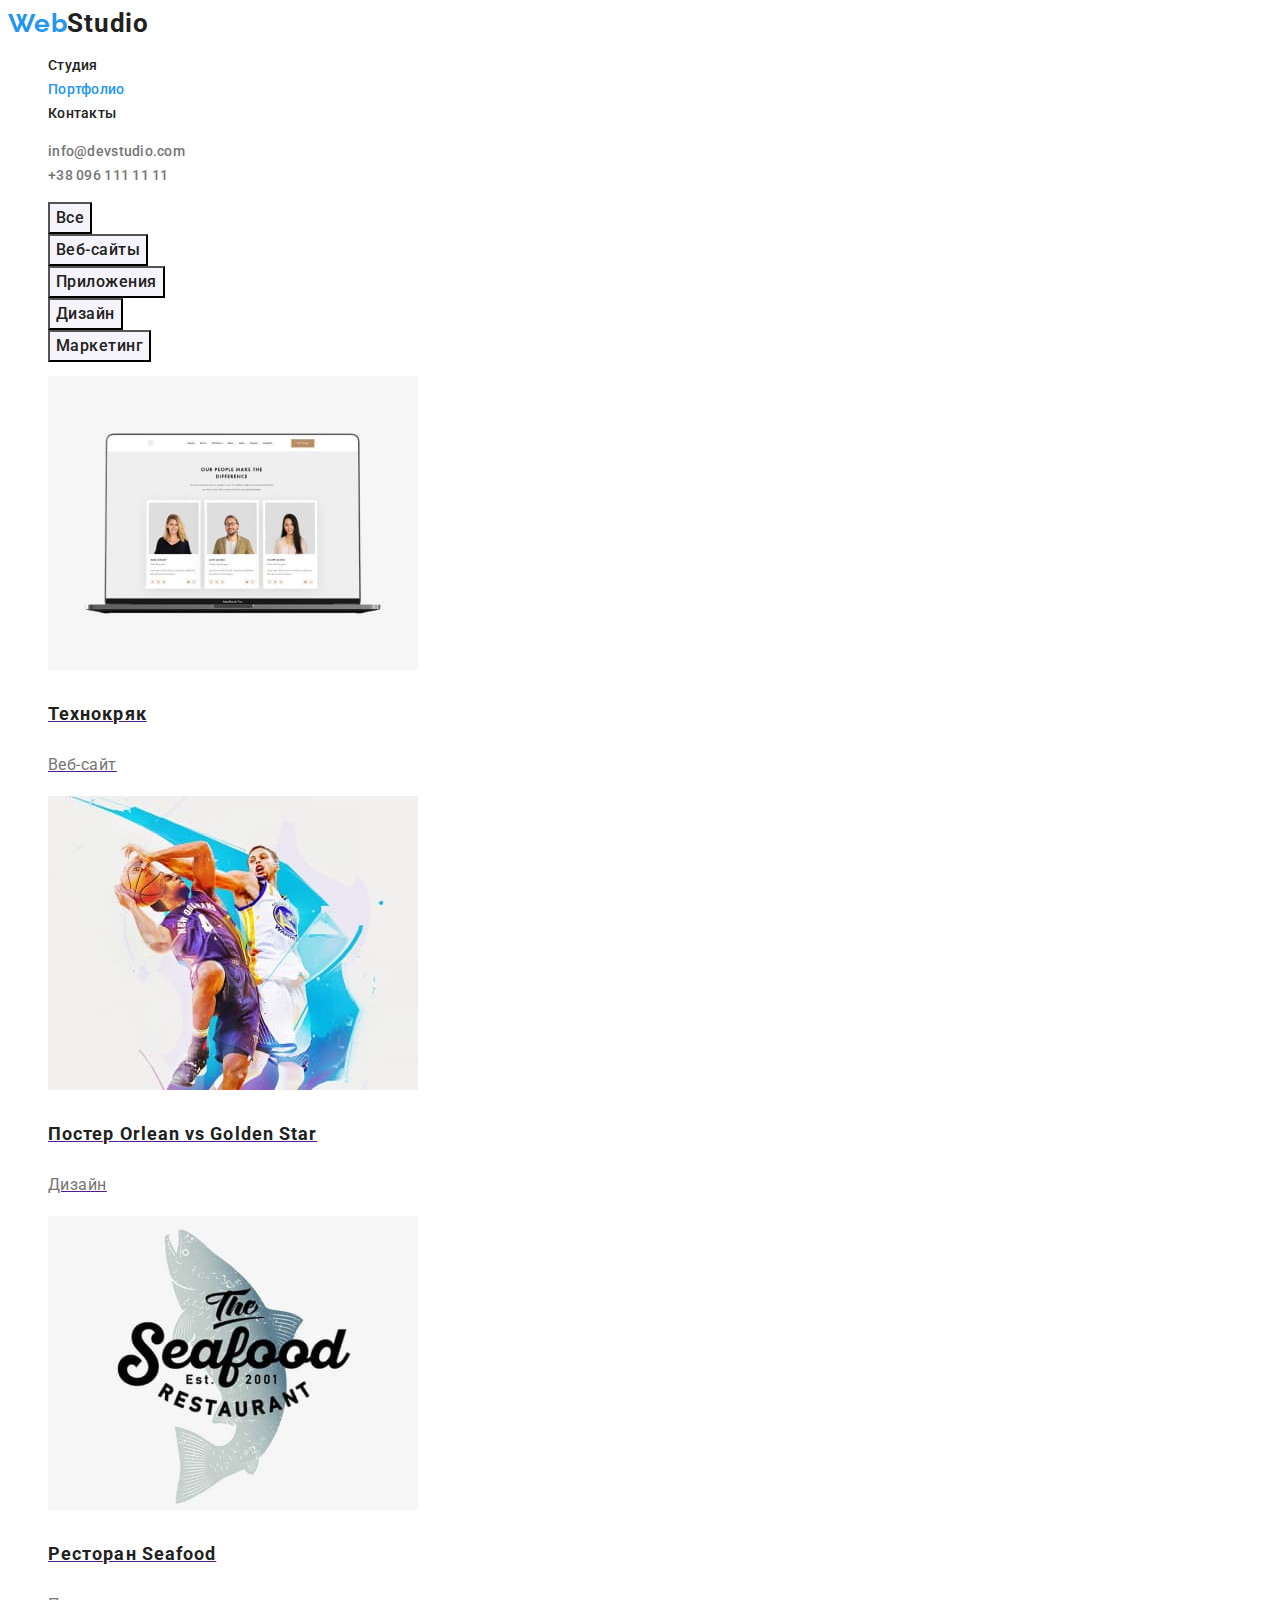
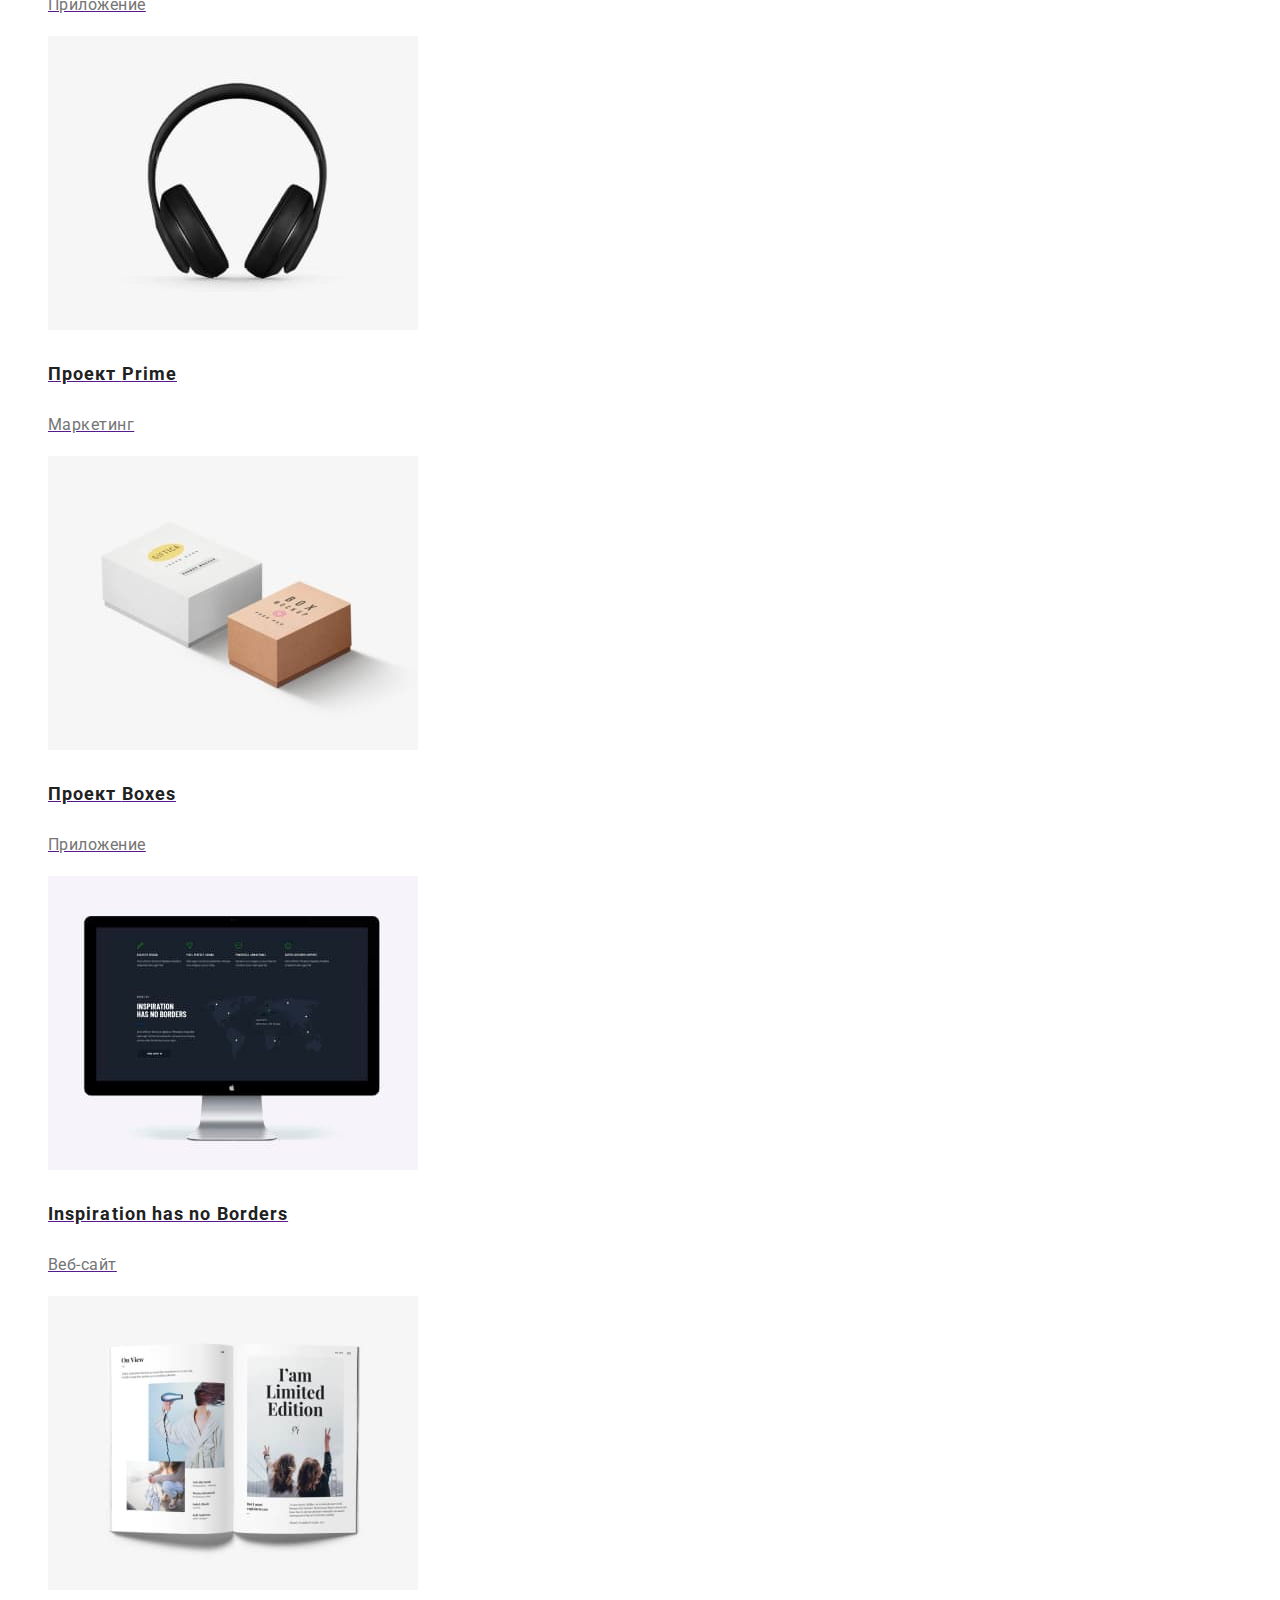
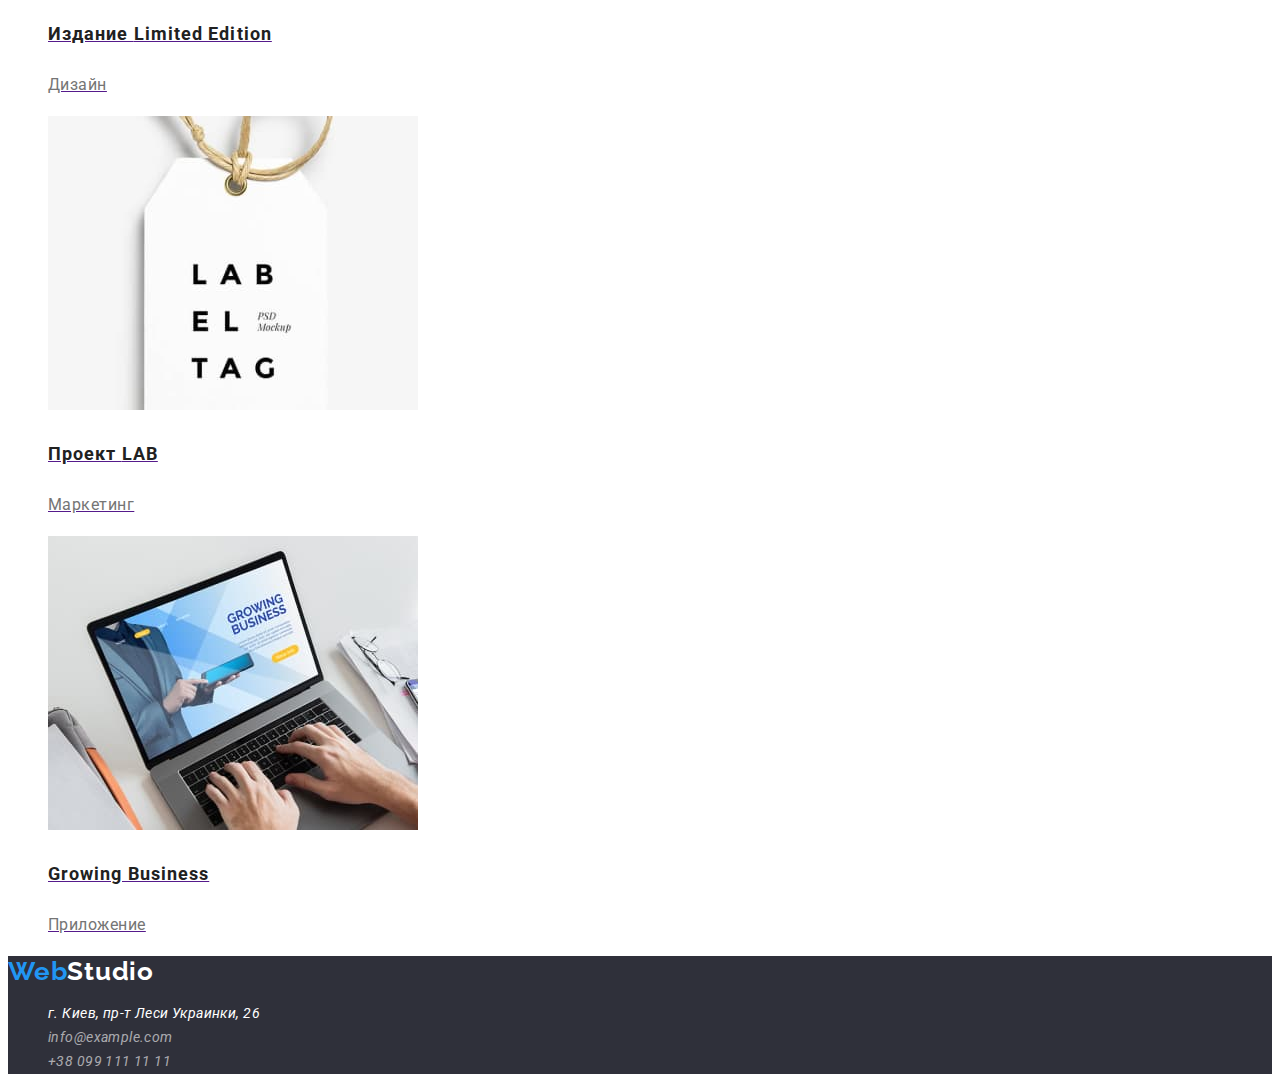
==== portfolio.html @ 8829c00b "Новый коммит" ====
<!DOCTYPE html>
<html lang="ru">

<head>
    <meta charset="UTF-8" />
    <meta name="viewport" content="width=device-width, initial-scale=1.0" />
    <title>Document</title>
    <!-- Основные шрифты -->
    <link rel="preconnect" href="https://fonts.googleapis.com">
    <link rel="preconnect" href="https://fonts.gstatic.com" crossorigin>
    <link
        href="https://fonts.googleapis.com/css2?family=Raleway:wght@700&family=Roboto:wght@400;500;700;900&display=swap"
        rel="stylesheet">
    <!-- Кастомные стили -->
    <link rel="stylesheet" href="./css/styles.css">
</head>

<body>
    <!-- Шапка страницы -->
    <header class="header">
        <nav class="nav">
            <a lang="en" class="header-link link" href="./index.html"><span class="logo-web">Web</span><span class="logo-studio-drc">Studio</span></a>
            <ul class="nav-list list">
                <li class="nav-item"><a class="nav-link link" href="./index.html">Студия</a></li>
                <li class="nav-item"><a class="nav-link current link" href="./portfolio.html">Портфолио</a></li>
                <li class="nav-item"><a class="nav-link link" href="">Контакты</a></li>
            </ul>
        </nav>
        <ul class="contacts-list list">
            <!-- Ссылка на адрес электронной почты  -->
            <li class="header-contacts"><a class="contacts-address link" href="info@devstudio.com">info@devstudio.com</a>
            </li>
    
            <!-- Ссылка на телефонный номер -->
            <li class="header-contacts"><a class="contacts-address link" href="tel:+380961111111">+38 096 111 11 11</a></li>
        </ul>
    </header>
    <main>

        <!-- Портфолио -->

        <section class="portfolio">

            <!-- Портфолио кнопки -->
            
            <ul class="portf-buttons list">
                <li>
                    <button class="button-portfolio main-btn">Все</button> 
                </li>
                <li>
                    <button class="button-portfolio main-btn">Веб-сайты</button> 
                </li>
                <li>
                    <button class="button-portfolio main-btn">Приложения</button> 
                </li>
                <li>
                    <button class="button-portfolio main-btn">Дизайн</button> 
                </li>
                <li>
                    <button class="button-portfolio main-btn">Маркетинг</button> 
                </li>
            </ul>

            <!-- Продукты -->

            <ul class="products list">
                <li class="products-link link">
                    <a href=""> <img src="./images/portfolio/tehno.jpg" alt="Tehnokriak" width="370" height="294">
                    <h3 class="products-name">Технокряк</h3>
                    <p class="products-type">Веб-сайт</p>
                    </a>
                </li>
                <li class="products-link link">
                    <a href=""> <img src="./images/portfolio/poster.jpg" alt="Poster" width="370" height="294">
                    <h3 class="products-name">Постер <span lang="en">Orlean vs Golden Star</span></h3>
                    <p class="products-type">Дизайн</p>
                    </a>
                </li>
                <li class="products-link link">
                    <a href=""> <img src="./images/portfolio/seafood.jpg" alt="Seafood restoran" width="370" height="294">
                    <h3 class="products-name">Ресторан Seafood</span></h3>
                    <p class="products-type">Приложение</p>
                    </a>
                </li>
                <li class="products-link link">
                    <a href=""> <img src="./images/portfolio/prime.jpg" alt="Proect Prime" width="370" height="294">
                    <h3 class="products-name">Проект <span lang="en">Prime</span></h3>
                    <p class="products-type">Маркетинг</p>
                    </a>
                </li>
                <li class="products-link link">
                    <a href=""> <img src="./images/portfolio/boxes.jpg" alt="Project Boxes" width="370" height="294">
                    <h3 class="products-name">Проект <span lang="en">Boxes</span></h3>
                    <p class="products-type">Приложение</p>
                    </a>
                </li>
                <li class="products-link link">
                    <a href=""> <img src="./images/portfolio/inspiration.jpg" alt="Inspiration" width="370" height="294">
                    <h3 class="products-name"><span lang="en">Inspiration has no Borders</span></h3>
                    <p class="products-type">Веб-сайт</p>
                    </a>
                </li>
                <li class="products-link link">
                    <a href=""> <img src="./images/portfolio/edition.jpg" alt="Limited Edition" width="370" height="294">
                    <h3 class="products-name">Издание <span lang="en">Limited Edition</span></h3>
                    <p class="products-type">Дизайн</p>
                    </a>
                </li>
                <li class="products-link link">
                    <a href=""> <img src="./images/portfolio/lab.jpg" alt="Project LAB" width="370" height="294">
                    <h3 class="products-name">Проект <span lang="en">LAB</span></h3>
                    <p class="products-type">Маркетинг</p>
                    </a>
                </li>
                <li class="products-link link">
                    <a href=""> <img src="./images/portfolio/business.jpg" alt="Growing Business" width="370" height="294">
                    <h3 class="products-name"><span lang="en">Growing Business</span></h3>
                    <p class="products-type">Приложение</p>
                    </a>
                </li>
            </ul>

        </section>
    </main>
    <!--Футер-->
    <footer class="footer">
        <a lang="en" class="header-link link" href="./index.html"><span class="logo-web">Web</span><span class="logo-studio-wt">Studio</span></a>
        <address class="address">
            <ul class="address-list list">
                <!-- Адрес  -->
                <li class="address-item link">
                    <a class="address-contacts link"
                        href="https://www.google.com.ua/maps/place/%D0%B1%D1%83%D0%BB.+%D0%9B%D0%B5%D1%81%D0%B8+%D0%A3%D0%BA%D1%80%D0%B0%D0%B8%D0%BD%D0%BA%D0%B8,+26,+%D0%9A%D0%B8%D0%B5%D0%B2,+02000/@50.4265807,30.5361971,17z/data=!3m1!4b1!4m5!3m4!1s0x40d4cf0e033ecbe9:0x57a4dffefec77da0!8m2!3d50.4265807!4d30.5383858?hl=ru"
                        target="_blank" rel="noreferrer noopener"> г. Киев, пр-т Леси Украинки, 26</a>
    
                </li>
                <!-- Ссылка на адрес электронной почты  -->
                <li class="address-item link">
                    <a class="address-footer link" href="info@example.com">info@example.com</a>
                </li>
                <!-- Ссылка на телефонный номер  -->
                <li class="address-item link">
                    <a class="address-footer link" href="tel:+380991111111">+38 099 111 11 11</a>
                </li>
            </ul>
        </address>
    </footer>
</body>

</html>
---- css/styles.css ----
:root {
  /* Основные шрифты */
  --main-font: Roboto;
  --secondary-font: Raleway;

  /* Цвет текста */
  --primary-txt: #212121;
  --secondary-txt: #757575;
  --accent-txt: #2196f3;
  --white-txt: #ffffff;

  /* Цвет фона */
  --primary-light-bg: #e5e5e5;
  --header-bg: #ffffff;
  --secondary-light-bg: #f5f4fa;
  --primary-dark-bg: #2f303a;
  --button-bg: #2196f3;
}

body {
  font-family: var(--main-font);
  font-weight: 400px;
  font-size: 14px;
  line-height: 1.71;
  letter-spacing: 0.03em;
  color: var(--secondary-txt);
}

.list {
  list-style: none;
}

.link {
  text-decoration: none;
}

.hero {
  text-align: center;
}

.hero-title {
  font-family: var(--main-font);
  font-weight: 900;
  font-size: 44px;
  line-height: 1.36;
  text-align: center;
  letter-spacing: 0.06em;
  text-transform: uppercase;
  color: var(--white-txt);
}

.subtitle {
  font-family: var(--main-font);
  font-weight: 700;
  font-size: 36px;
  line-height: 1.17;
  text-align: center;
  letter-spacing: 0.03em;
  color: var(--primary-txt);
}

.logo-web {
  font-family: var(--secondary-font);
  font-weight: 700;
  font-size: 26px;
  line-height: 1.19;
  letter-spacing: 0.03em;
  color: var(--accent-txt);
}

.logo-studio-drc {
  font-family: var(--main-font);
}

.logo-studio-wt {
  color: var(--white-txt);
}

.header-link {
  font-family: var(--secondary-font);
  font-weight: 700;
  font-size: 26px;
  line-height: 1.19;
  letter-spacing: 0.03em;
  color: var(--primary-txt);
}

.nav-link {
  font-weight: 500;
  font-size: 14px;
  line-height: 1.14;
  letter-spacing: 0.02em;
  color: var(--primary-txt);
}

.nav-link:hover,
.nav-link:focus {
  color: var(--accent-txt);
}

.current {
  color: var(--accent-txt);
}

.contacts-address {
  font-family: var(--main-font);
  font-weight: 500;
  font-size: 14px;
  line-height: 1.14;
  letter-spacing: 0.02em;
  color: var(--secondary-txt);
}

.contacts-address:hover,
.contacts-address:focus {
  color: var(--accent-txt);
}

.hero-button:hover,
.hero-button:focus {
  background-color: #188ce8;
}

/* Герой */

.main-btn {
  cursor: pointer;
}

.hero-button {
  font-family: var(--main-font);
  font-weight: 700;
  font-size: 16px;
  line-height: 1.88;
  letter-spacing: 0.06em;
  color: var(--white-txt);
  background: var(--button-bg);
  box-shadow: 0px 4px 4px rgba(0, 0, 0, 0.15);
  border-radius: 4px;
}

.button-portfolio {
  font-family: var(--main-font);
  font-weight: 500;
  font-size: 16px;
  line-height: 1.63;
  text-align: center;
  letter-spacing: 0.03em;
  color: #212121;
}

.hero {
  background-color: var(--primary-dark-bg);
}

/* Преимущества */

.advantages-title {
  font-family: var(--main-font);
  font-weight: 700;
  font-size: 14px;
  line-height: 1.14;
  letter-spacing: 0.03em;
  text-transform: uppercase;
  color: var(--primary-txt);
}

.advantages-text {
  font-family: var(--main-font);
  font-weight: 400;
  font-size: 14px;
  line-height: 1.71;
  letter-spacing: 0.03em;
  color: var(--secondary-txt);
}

/* Занятие */

/* Команда */
.team {
  background-color: var(--secondary-light-bg);
}

.team-title {
  font-family: var(--main-font);
  font-weight: 500;
  font-size: 16px;
  line-height: 1.19;
  text-align: center;
  letter-spacing: 0.03em;
  color: var(--primary-txt);
}

.team-post {
  font-family: Roboto;
  font-weight: 400;
  font-size: 16px;
  line-height: 1.19;
  text-align: center;
  letter-spacing: 0.03em;
  color: var(--secondary-txt);
}

/* Футер */

.footer {
  background: var(--primary-dark-bg);
}

.address-contacts {
  font-family: var(--main-font);
  font-weight: normal;
  font-size: 14px;
  line-height: 1.71;
  letter-spacing: 0.03em;
  color: var(--white-txt);
}

.address-footer {
  font-family: var(--main-font);
  font-weight: 400;
  font-size: 14px;
  line-height: 1.71;
  letter-spacing: 0.03em;
  color: rgba(255, 255, 255, 0.6);
}

/* Портфолио кнопки */

.button-portfolio:hover,
.button-portfolio:focus {
  color: var(--white-txt);
  background-color: var(--button-bg);
}

.button-portfolio {
  font-family: var(--main-font);
  font-weight: 500;
  font-size: 16px;
  line-height: 1.63;
  text-align: center;
  letter-spacing: 0.03em;
  color: var(--primary-txt);
  background: var(--secondary-light-bg);
}

/* Продукты */

.products-name {
  font-family: var(--main-font);
  font-weight: 700;
  font-size: 18px;
  line-height: 2;
  letter-spacing: 0.06em;
  color: var(--primary-txt);
}

.products-type {
  font-family: var(--main-font);
  font-weight: 400;
  font-size: 16px;
  line-height: 1.88;
  letter-spacing: 0.03em;
  color: var(--secondary-txt);
}
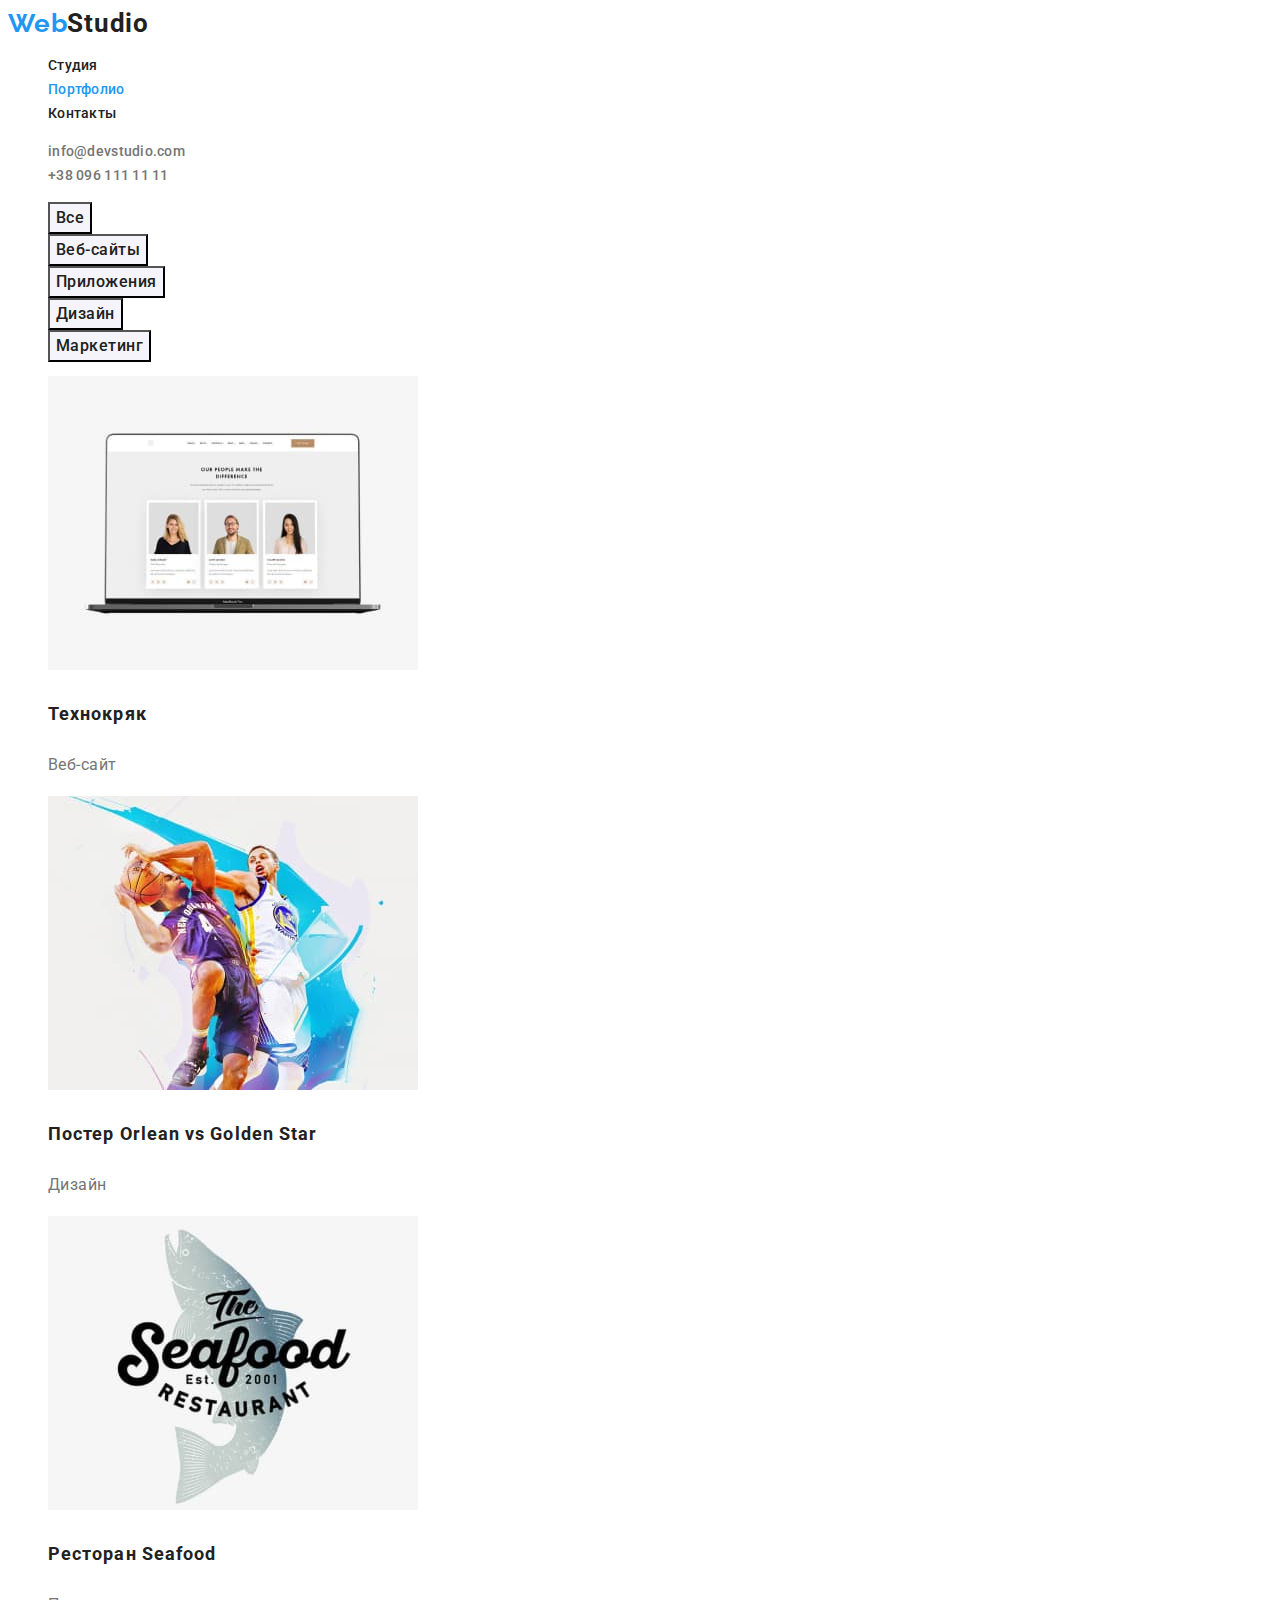
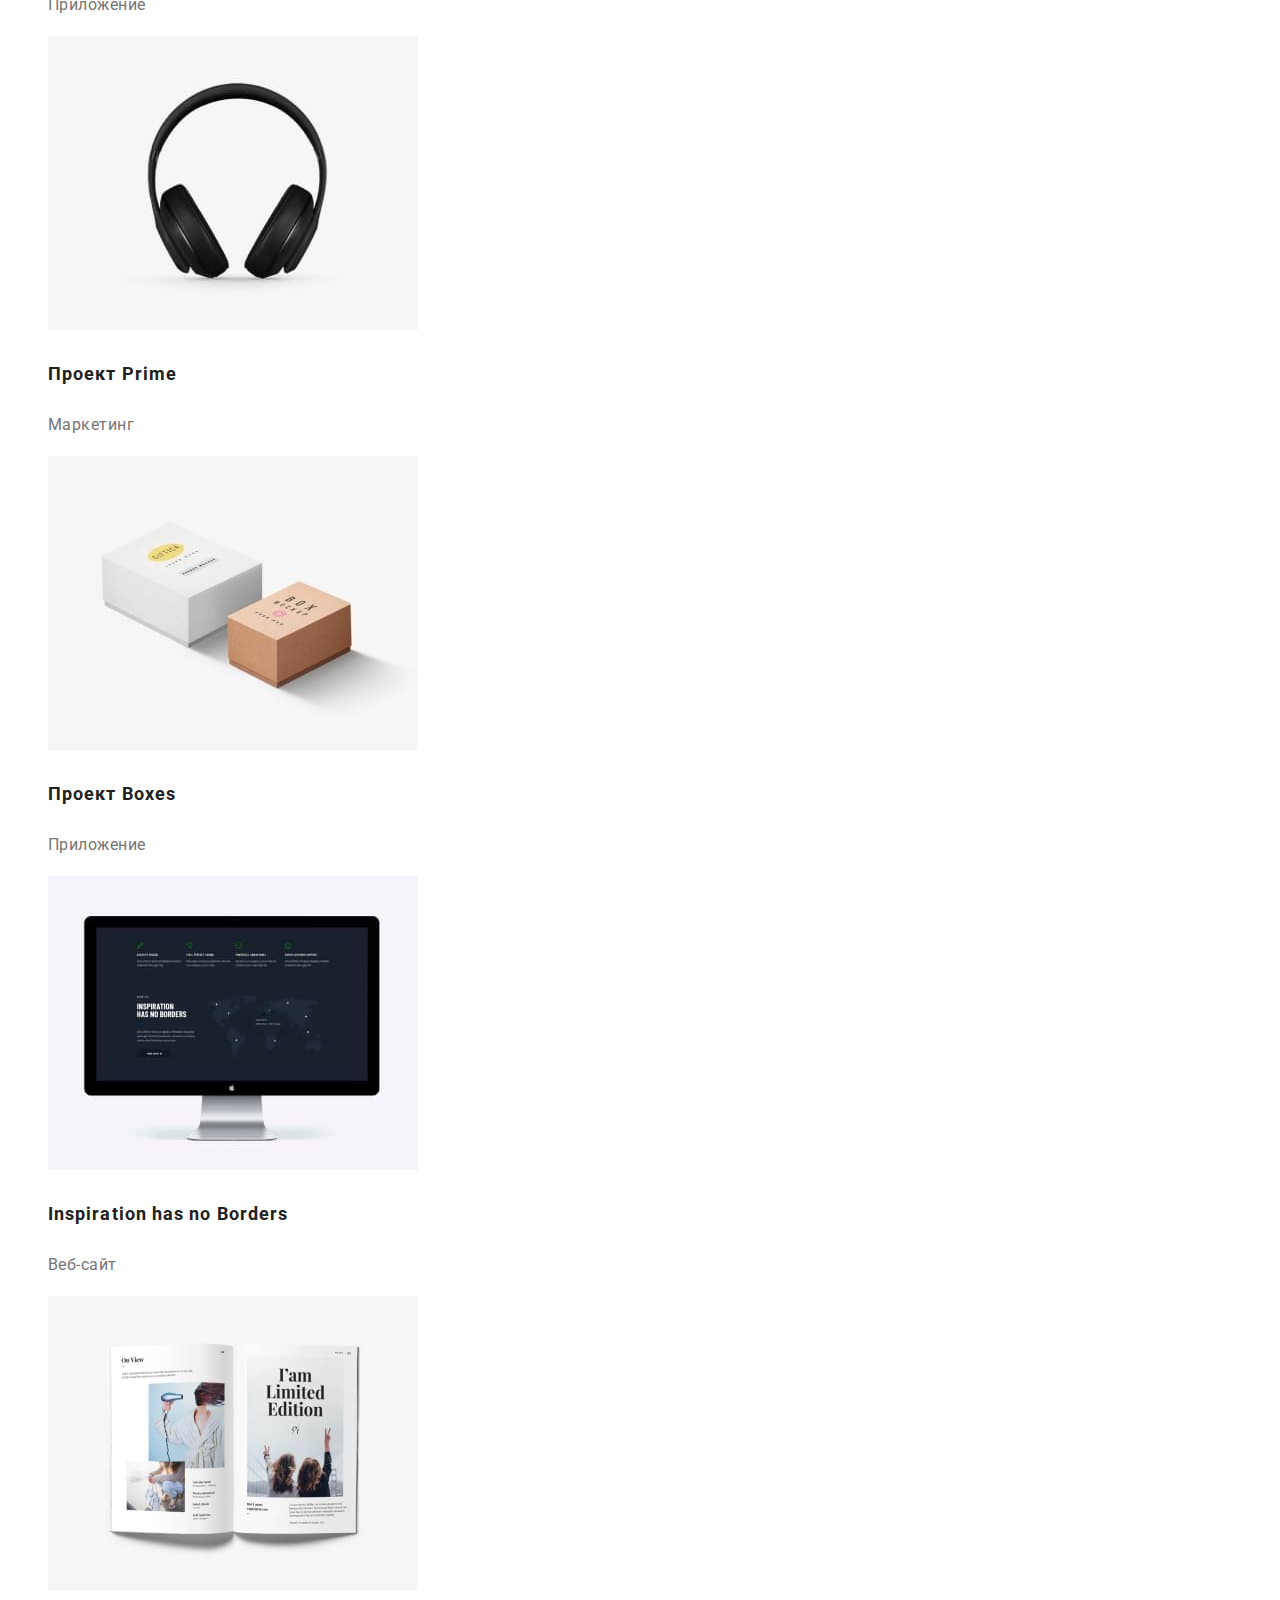
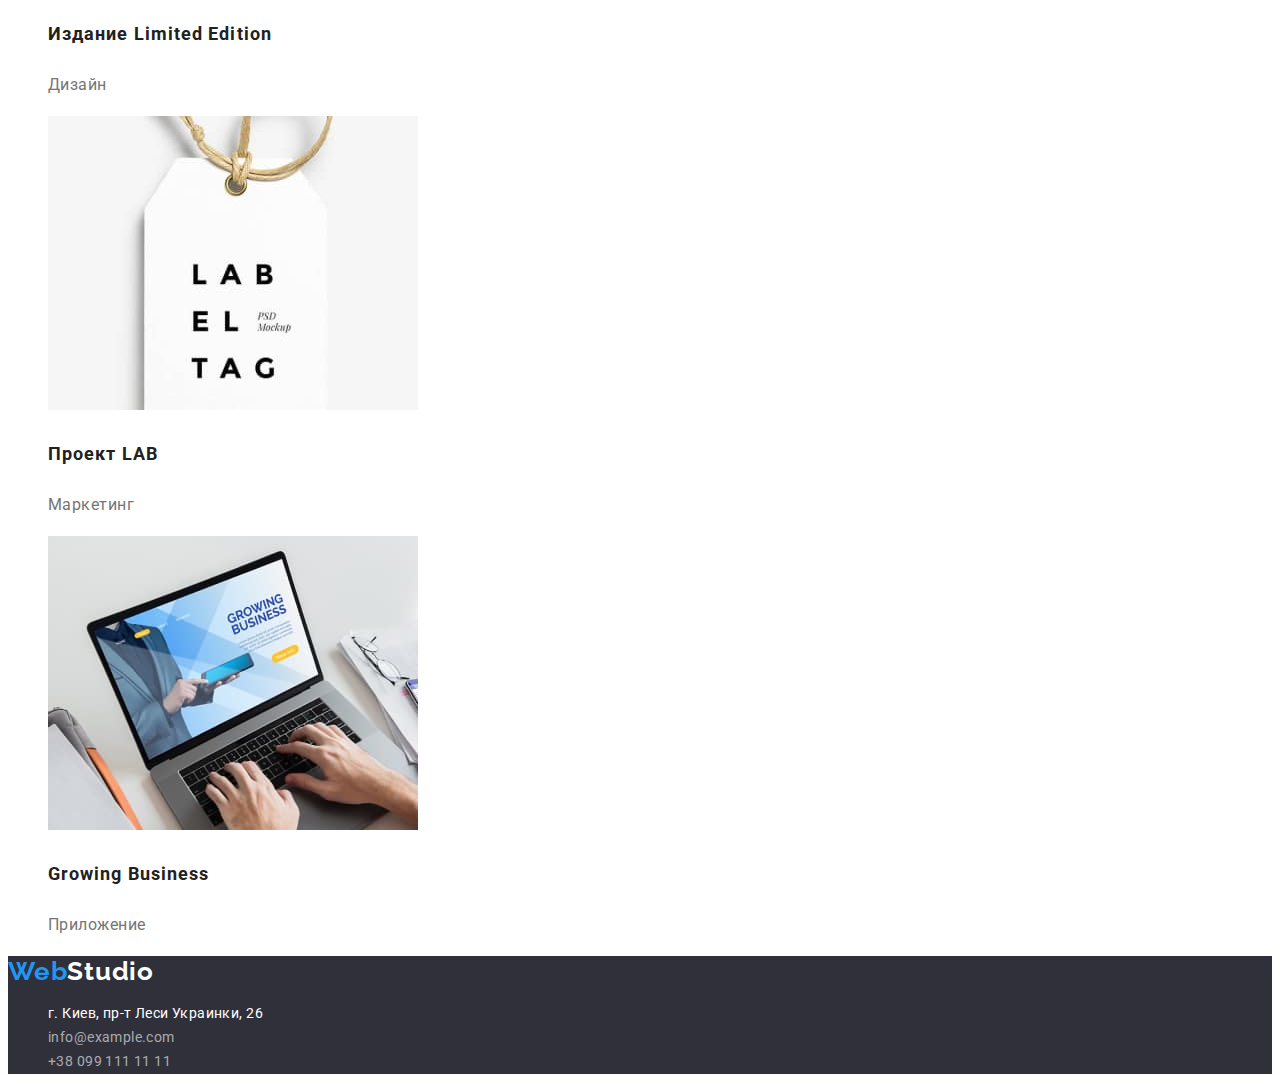
==== commit 78744252: "изменения" ====
--- a/portfolio.html
+++ b/portfolio.html
@@ -19,7 +19,8 @@
     <!-- Шапка страницы -->
     <header class="header">
         <nav class="nav">
-            <a lang="en" class="header-link link" href="./index.html"><span class="logo-web">Web</span><span class="logo-studio-drc">Studio</span></a>
+            <a lang="en" class="header-link link" href="./index.html"><span class="logo-web">Web</span><span
+                    class="logo-studio-drc">Studio</span></a>
             <ul class="nav-list list">
                 <li class="nav-item"><a class="nav-link link" href="./index.html">Студия</a></li>
                 <li class="nav-item"><a class="nav-link current link" href="./portfolio.html">Портфолио</a></li>
@@ -28,11 +29,13 @@
         </nav>
         <ul class="contacts-list list">
             <!-- Ссылка на адрес электронной почты  -->
-            <li class="header-contacts"><a class="contacts-address link" href="info@devstudio.com">info@devstudio.com</a>
+            <li class="header-contacts"><a class="contacts-address link"
+                    href="info@devstudio.com">info@devstudio.com</a>
             </li>
-    
+
             <!-- Ссылка на телефонный номер -->
-            <li class="header-contacts"><a class="contacts-address link" href="tel:+380961111111">+38 096 111 11 11</a></li>
+            <li class="header-contacts"><a class="contacts-address link" href="tel:+380961111111">+38 096 111 11 11</a>
+            </li>
         </ul>
     </header>
     <main>
@@ -42,80 +45,84 @@
         <section class="portfolio">
 
             <!-- Портфолио кнопки -->
-            
+
             <ul class="portf-buttons list">
                 <li>
-                    <button class="button-portfolio main-btn">Все</button> 
+                    <button class="button-portfolio main-btn">Все</button>
                 </li>
                 <li>
-                    <button class="button-portfolio main-btn">Веб-сайты</button> 
+                    <button class="button-portfolio main-btn">Веб-сайты</button>
                 </li>
                 <li>
-                    <button class="button-portfolio main-btn">Приложения</button> 
+                    <button class="button-portfolio main-btn">Приложения</button>
                 </li>
                 <li>
-                    <button class="button-portfolio main-btn">Дизайн</button> 
+                    <button class="button-portfolio main-btn">Дизайн</button>
                 </li>
                 <li>
-                    <button class="button-portfolio main-btn">Маркетинг</button> 
+                    <button class="button-portfolio main-btn">Маркетинг</button>
                 </li>
             </ul>
 
             <!-- Продукты -->
 
             <ul class="products list">
-                <li class="products-link link">
-                    <a href=""> <img src="./images/portfolio/tehno.jpg" alt="Tehnokriak" width="370" height="294">
-                    <h3 class="products-name">Технокряк</h3>
-                    <p class="products-type">Веб-сайт</p>
+                <li class="products-link">
+                    <a class="portfolio-products link" href=""> <img src="./images/portfolio/tehno.jpg" alt="Tehnokriak" width="370" height="294">
+                        <h3 class="products-name">Технокряк</h3>
+                        <p class="products-type">Веб-сайт</p>
                     </a>
                 </li>
                 <li class="products-link link">
-                    <a href=""> <img src="./images/portfolio/poster.jpg" alt="Poster" width="370" height="294">
-                    <h3 class="products-name">Постер <span lang="en">Orlean vs Golden Star</span></h3>
-                    <p class="products-type">Дизайн</p>
+                    <a class="portfolio-products link" href=""> <img src="./images/portfolio/poster.jpg" alt="Poster" width="370" height="294">
+                        <h3 class="products-name">Постер <span lang="en">Orlean vs Golden Star</span></h3>
+                        <p class="products-type">Дизайн</p>
                     </a>
                 </li>
                 <li class="products-link link">
-                    <a href=""> <img src="./images/portfolio/seafood.jpg" alt="Seafood restoran" width="370" height="294">
-                    <h3 class="products-name">Ресторан Seafood</span></h3>
-                    <p class="products-type">Приложение</p>
+                    <a class="portfolio-products link" href=""> <img src="./images/portfolio/seafood.jpg" alt="Seafood restoran" width="370"
+                            height="294">
+                        <h3 class="products-name">Ресторан <span lang="en">Seafood</span></h3>
+                        <p class="products-type">Приложение</p>
                     </a>
                 </li>
                 <li class="products-link link">
-                    <a href=""> <img src="./images/portfolio/prime.jpg" alt="Proect Prime" width="370" height="294">
-                    <h3 class="products-name">Проект <span lang="en">Prime</span></h3>
-                    <p class="products-type">Маркетинг</p>
+                    <a class="portfolio-products link" href=""> <img src="./images/portfolio/prime.jpg" alt="Proect Prime" width="370" height="294">
+                        <h3 class="products-name">Проект <span lang="en">Prime</span></h3>
+                        <p class="products-type">Маркетинг</p>
                     </a>
                 </li>
                 <li class="products-link link">
-                    <a href=""> <img src="./images/portfolio/boxes.jpg" alt="Project Boxes" width="370" height="294">
-                    <h3 class="products-name">Проект <span lang="en">Boxes</span></h3>
-                    <p class="products-type">Приложение</p>
+                    <a class="portfolio-products link" href=""> <img src="./images/portfolio/boxes.jpg" alt="Project Boxes" width="370" height="294">
+                        <h3 class="products-name">Проект <span lang="en">Boxes</span></h3>
+                        <p class="products-type">Приложение</p>
                     </a>
                 </li>
                 <li class="products-link link">
-                    <a href=""> <img src="./images/portfolio/inspiration.jpg" alt="Inspiration" width="370" height="294">
-                    <h3 class="products-name"><span lang="en">Inspiration has no Borders</span></h3>
-                    <p class="products-type">Веб-сайт</p>
+                    <a class="portfolio-products link" href=""> <img src="./images/portfolio/inspiration.jpg" alt="Inspiration" width="370"
+                            height="294">
+                        <h3 class="products-name"><span lang="en">Inspiration has no Borders</span></h3>
+                        <p class="products-type">Веб-сайт</p>
                     </a>
                 </li>
                 <li class="products-link link">
-                    <a href=""> <img src="./images/portfolio/edition.jpg" alt="Limited Edition" width="370" height="294">
-                    <h3 class="products-name">Издание <span lang="en">Limited Edition</span></h3>
-                    <p class="products-type">Дизайн</p>
+                    <a class="portfolio-products link" href=""> <img src="./images/portfolio/edition.jpg" alt="Limited Edition" width="370"
+                            height="294">
+                        <h3 class="products-name">Издание <span lang="en">Limited Edition</span></h3>
+                        <p class="products-type">Дизайн</p>
                     </a>
                 </li>
                 <li class="products-link link">
-                    <a href=""> <img src="./images/portfolio/lab.jpg" alt="Project LAB" width="370" height="294">
-                    <h3 class="products-name">Проект <span lang="en">LAB</span></h3>
-                    <p class="products-type">Маркетинг</p>
+                    <a class="portfolio-products link" href=""> <img src="./images/portfolio/lab.jpg" alt="Project LAB" width="370" height="294">
+                        <h3 class="products-name">Проект <span lang="en">LAB</span></h3>
+                        <p class="products-type">Маркетинг</p>
                     </a>
                 </li>
                 <li class="products-link link">
-                    <a href=""> <img src="./images/portfolio/business.jpg" alt="Growing Business" width="370" height="294">
-                    <h3 class="products-name"><span lang="en">Growing Business</span></h3>
-                    <p class="products-type">Приложение</p>
+                    <a class="portfolio-products link" href=""> <img src="./images/portfolio/business.jpg" alt="Growing Business" width="370"
+                            height="294">
+                        <h3 class="products-name"><span lang="en">Growing Business</span></h3>
+                        <p class="products-type">Приложение</p>
                     </a>
                 </li>
             </ul>
@@ -124,7 +131,8 @@
     </main>
     <!--Футер-->
     <footer class="footer">
-        <a lang="en" class="header-link link" href="./index.html"><span class="logo-web">Web</span><span class="logo-studio-wt">Studio</span></a>
+        <a lang="en" class="header-link link" href="./index.html"><span class="logo-web">Web</span><span
+                class="logo-studio-wt">Studio</span></a>
         <address class="address">
             <ul class="address-list list">
                 <!-- Адрес  -->
@@ -132,7 +140,7 @@
                     <a class="address-contacts link"
                         href="https://www.google.com.ua/maps/place/%D0%B1%D1%83%D0%BB.+%D0%9B%D0%B5%D1%81%D0%B8+%D0%A3%D0%BA%D1%80%D0%B0%D0%B8%D0%BD%D0%BA%D0%B8,+26,+%D0%9A%D0%B8%D0%B5%D0%B2,+02000/@50.4265807,30.5361971,17z/data=!3m1!4b1!4m5!3m4!1s0x40d4cf0e033ecbe9:0x57a4dffefec77da0!8m2!3d50.4265807!4d30.5383858?hl=ru"
                         target="_blank" rel="noreferrer noopener"> г. Киев, пр-т Леси Украинки, 26</a>
-    
+
                 </li>
                 <!-- Ссылка на адрес электронной почты  -->
                 <li class="address-item link">
--- a/css/styles.css
+++ b/css/styles.css
@@ -2,13 +2,11 @@
   /* Основные шрифты */
   --main-font: Roboto;
   --secondary-font: Raleway;
-
   /* Цвет текста */
   --primary-txt: #212121;
   --secondary-txt: #757575;
   --accent-txt: #2196f3;
   --white-txt: #ffffff;
-
   /* Цвет фона */
   --primary-light-bg: #e5e5e5;
   --header-bg: #ffffff;
@@ -16,7 +14,6 @@
   --primary-dark-bg: #2f303a;
   --button-bg: #2196f3;
 }
-
 body {
   font-family: var(--main-font);
   font-weight: 400px;
@@ -25,19 +22,15 @@
   letter-spacing: 0.03em;
   color: var(--secondary-txt);
 }
-
 .list {
   list-style: none;
 }
-
-.link {
+a {
   text-decoration: none;
 }
-
 .hero {
   text-align: center;
 }
-
 .hero-title {
   font-family: var(--main-font);
   font-weight: 900;
@@ -48,7 +41,6 @@
   text-transform: uppercase;
   color: var(--white-txt);
 }
-
 .subtitle {
   font-family: var(--main-font);
   font-weight: 700;
@@ -58,7 +50,6 @@
   letter-spacing: 0.03em;
   color: var(--primary-txt);
 }
-
 .logo-web {
   font-family: var(--secondary-font);
   font-weight: 700;
@@ -67,15 +58,12 @@
   letter-spacing: 0.03em;
   color: var(--accent-txt);
 }
-
 .logo-studio-drc {
   font-family: var(--main-font);
 }
-
 .logo-studio-wt {
   color: var(--white-txt);
 }
-
 .header-link {
   font-family: var(--secondary-font);
   font-weight: 700;
@@ -84,7 +72,6 @@
   letter-spacing: 0.03em;
   color: var(--primary-txt);
 }
-
 .nav-link {
   font-weight: 500;
   font-size: 14px;
@@ -92,16 +79,13 @@
   letter-spacing: 0.02em;
   color: var(--primary-txt);
 }
-
 .nav-link:hover,
 .nav-link:focus {
   color: var(--accent-txt);
 }
-
 .current {
   color: var(--accent-txt);
 }
-
 .contacts-address {
   font-family: var(--main-font);
   font-weight: 500;
@@ -110,23 +94,18 @@
   letter-spacing: 0.02em;
   color: var(--secondary-txt);
 }
-
 .contacts-address:hover,
 .contacts-address:focus {
   color: var(--accent-txt);
 }
-
 .hero-button:hover,
 .hero-button:focus {
   background-color: #188ce8;
 }
-
 /* Герой */
-
 .main-btn {
   cursor: pointer;
 }
-
 .hero-button {
   font-family: var(--main-font);
   font-weight: 700;
@@ -138,7 +117,6 @@
   box-shadow: 0px 4px 4px rgba(0, 0, 0, 0.15);
   border-radius: 4px;
 }
-
 .button-portfolio {
   font-family: var(--main-font);
   font-weight: 500;
@@ -148,13 +126,10 @@
   letter-spacing: 0.03em;
   color: #212121;
 }
-
 .hero {
   background-color: var(--primary-dark-bg);
 }
-
 /* Преимущества */
-
 .advantages-title {
   font-family: var(--main-font);
   font-weight: 700;
@@ -164,7 +139,6 @@
   text-transform: uppercase;
   color: var(--primary-txt);
 }
-
 .advantages-text {
   font-family: var(--main-font);
   font-weight: 400;
@@ -173,14 +147,11 @@
   letter-spacing: 0.03em;
   color: var(--secondary-txt);
 }
-
 /* Занятие */
-
 /* Команда */
 .team {
   background-color: var(--secondary-light-bg);
 }
-
 .team-title {
   font-family: var(--main-font);
   font-weight: 500;
@@ -190,7 +161,6 @@
   letter-spacing: 0.03em;
   color: var(--primary-txt);
 }
-
 .team-post {
   font-family: Roboto;
   font-weight: 400;
@@ -200,13 +170,13 @@
   letter-spacing: 0.03em;
   color: var(--secondary-txt);
 }
-
 /* Футер */
-
+address {
+  font-style: normal;
+}
 .footer {
   background: var(--primary-dark-bg);
 }
-
 .address-contacts {
   font-family: var(--main-font);
   font-weight: normal;
@@ -215,7 +185,6 @@
   letter-spacing: 0.03em;
   color: var(--white-txt);
 }
-
 .address-footer {
   font-family: var(--main-font);
   font-weight: 400;
@@ -224,15 +193,12 @@
   letter-spacing: 0.03em;
   color: rgba(255, 255, 255, 0.6);
 }
-
 /* Портфолио кнопки */
-
 .button-portfolio:hover,
 .button-portfolio:focus {
   color: var(--white-txt);
   background-color: var(--button-bg);
 }
-
 .button-portfolio {
   font-family: var(--main-font);
   font-weight: 500;
@@ -243,9 +209,7 @@
   color: var(--primary-txt);
   background: var(--secondary-light-bg);
 }
-
 /* Продукты */
-
 .products-name {
   font-family: var(--main-font);
   font-weight: 700;
@@ -254,12 +218,16 @@
   letter-spacing: 0.06em;
   color: var(--primary-txt);
 }
+.products-type {
+  font-family: var(--main-font);
+  font-weight: 400;
+  font-size: 16px;
+  line-height: 1.88;
+  letter-spacing: 0.03em;
+  color: var(--secondary-txt);
+}
 
-.products-type {
-  font-family: var(--main-font);
-  font-weight: 400;
-  font-size: 16px;
-  line-height: 1.88;
-  letter-spacing: 0.03em;
-  color: var(--secondary-txt);
-}
+.portfolio-products .link {
+  text-decoration: none;
+  color: inherit;
+}
